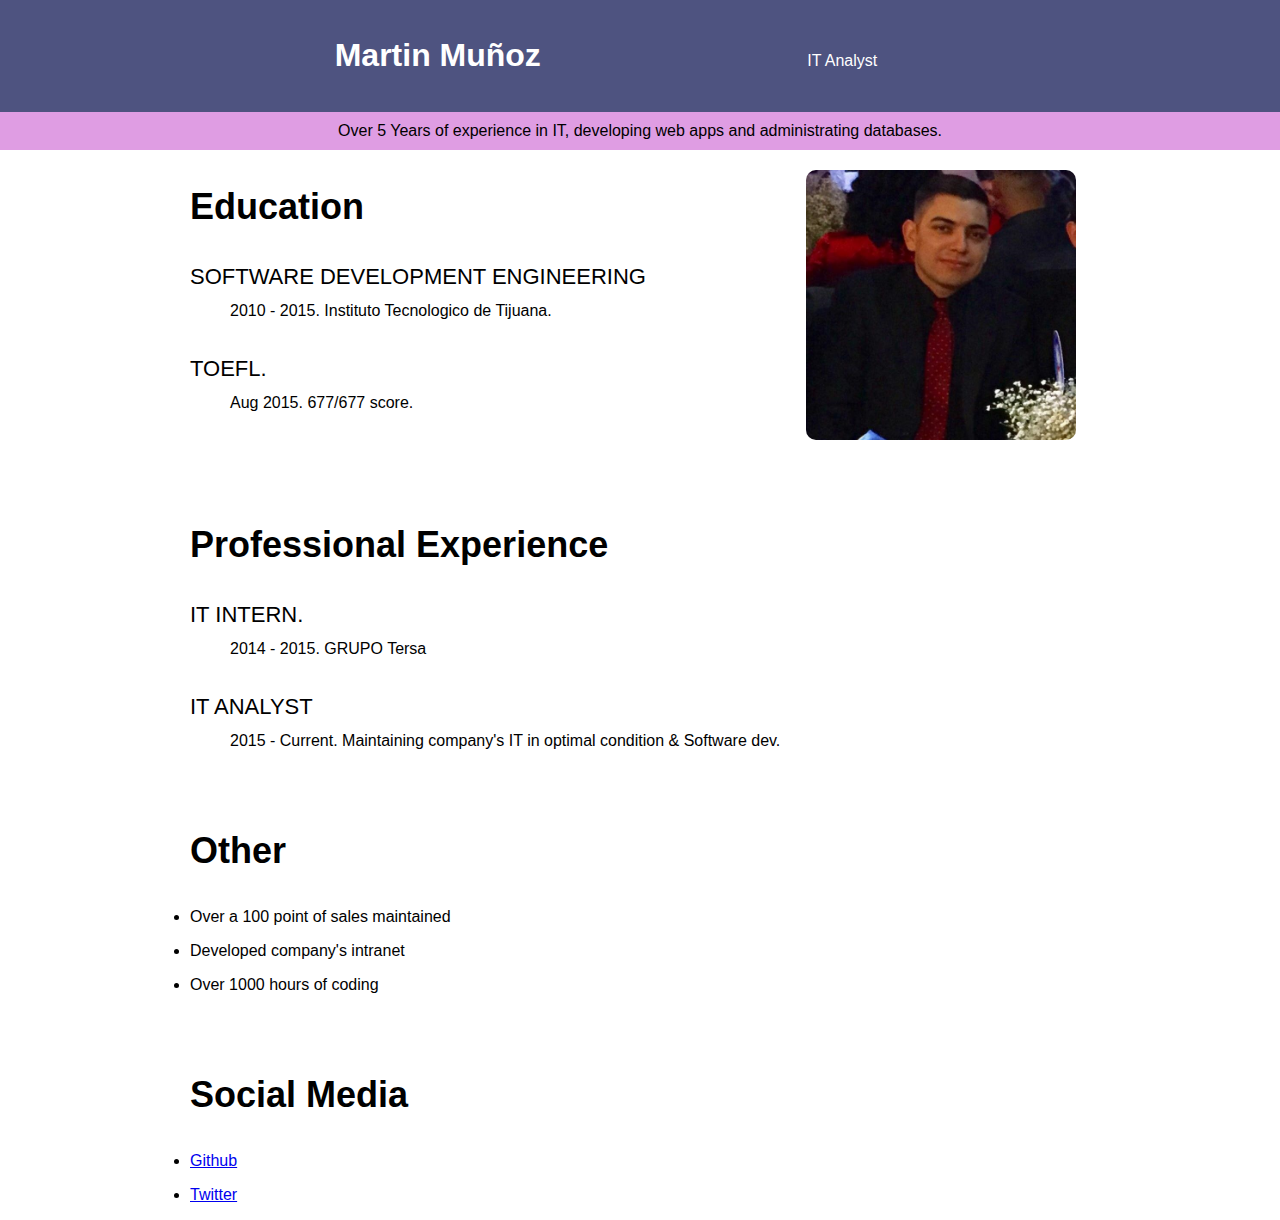
==== web/index.html @ 49abad9f "Subimos por primera vez la pagina" ====
<!DOCTYPE html>
<html>
	<head>
		<title>CV de Martin</title>
		<meta charset="utf-8">
		<meta name="description" content="Ing en Sistemas desarrollando conocimiento en web development">
	</head>
	<body style="font-family: Helvetica, Arial, sans-serif;margin:0">
		<header style="background-color:#4e5380;color:white;text-align:center;padding:16px;">
			<h1 style="display: inline-block;width:400px;font-weight:bold;">Martin Muñoz</h1>
			<p style="display: inline-block;width:400px;font-weight:200;">IT Analyst</p>
		</header>
		<div style="background-color:#df9de3;text-align:center;padding:10px;">
			Over 5 Years of experience in IT, developing web apps and administrating databases.
		</div>
		<section>
			<div style="width:900px;margin-left:auto;margin-right:auto;">
				
				<div>
					<div style="display:inline-block;width:68%;vertical-align:top;">
						<h3 style="font-size:36px;font-weight:700;">Education</h3>
							<div>
								<dl>
									<dt style="font-size:22px;text-transform:uppercase;margin-bottom:12px;margin-top: 36px;">Software Development Engineering</dt>
									<dd>2010 - 2015. Instituto Tecnologico de Tijuana.</dd>
									<dt style="font-size:22px;text-transform:uppercase;margin-bottom:12px;margin-top: 36px;">TOEFL.</dt>
									<dd>Aug 2015. 677/677 score.</dd>
								</dl>
							</div>
					</div>
					<div style="display: inline-block;width: 30%;margin-top: 20px;">
						<img src="martin.jpg" width="270" style="border-radius: 10px;">
					</div>
				</div>

				<div style="margin-top:80px;">
					<h3 style="font-size:36px;font-weight:700;">Professional Experience</h3>
					<div>
						<dl>
							<dt style="font-size:22px;text-transform:uppercase;margin-bottom:12px;margin-top: 36px;">IT Intern.</dt>
							<dd>2014 - 2015. GRUPO Tersa</dd>
							<dt style="font-size:22px;text-transform:uppercase;margin-bottom:12px;margin-top: 36px;">IT Analyst</dt>
							<dd>2015 - Current. Maintaining company's IT in optimal condition & Software dev.</dd>
						</dl>
					</div>
				</div>

				<div style="margin-top:80px;">
					<h3 style="font-size:36px;font-weight:700;">Other</h3>
					<ul style="margin-top:12px;padding: 0px;">
						<li style="margin-top:16px;">Over a 100 point of sales maintained</li>
						<li style="margin-top:16px;">Developed company's intranet</li>
						<li style="margin-top:16px;">Over 1000 hours of coding</li>
					</ul>
				</div>

				<div style="margin-top:80px;">
					<h3 style="font-size:36px;font-weight:700;">Social Media</h3>
					<ul style="margin-top:12px;padding: 0px;">
						<li style="margin-top:16px;">
							<a href="https://github.com/martin92" target="_blank">Github</a>
						</li>
						<li style="margin-top:16px;">
							<a href="https://twitter.com/marttinmo" target="_blank">Twitter</a>
						</li>
					</ul>
				</div>

			</div>
		</section>
	</body>
</html>
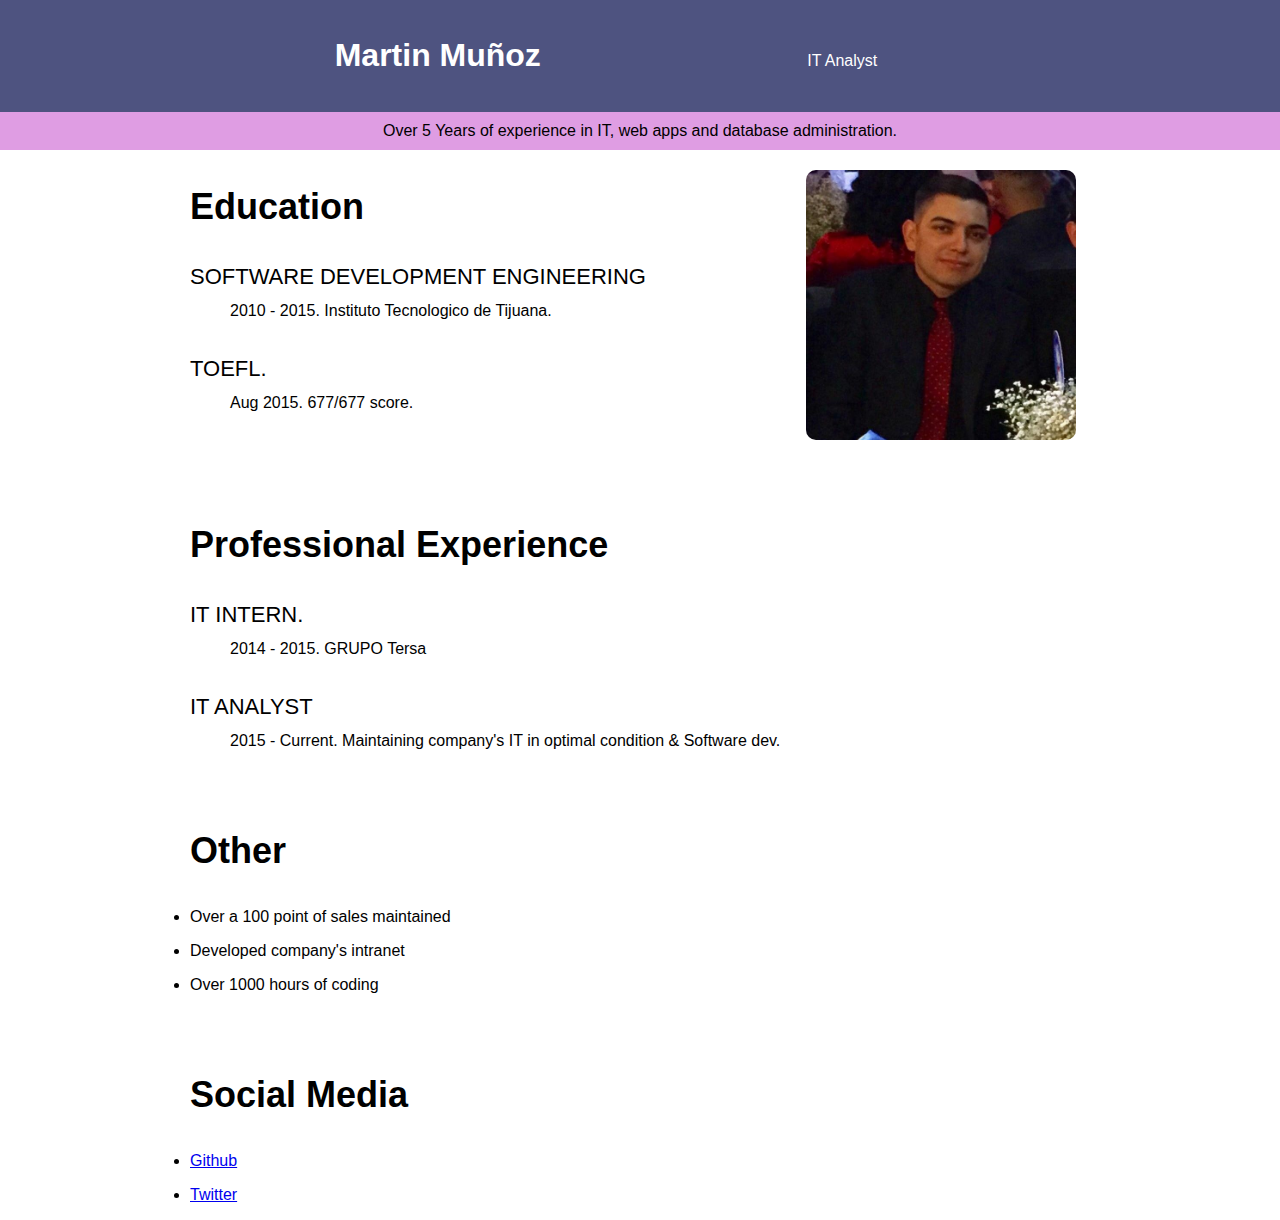
==== commit 4a8991cd: "Actualizacion de la descripcion" ====
--- a/web/index.html
+++ b/web/index.html
@@ -11,7 +11,7 @@
 			<p style="display: inline-block;width:400px;font-weight:200;">IT Analyst</p>
 		</header>
 		<div style="background-color:#df9de3;text-align:center;padding:10px;">
-			Over 5 Years of experience in IT, developing web apps and administrating databases.
+			Over 5 Years of experience in IT, web apps and database administration.
 		</div>
 		<section>
 			<div style="width:900px;margin-left:auto;margin-right:auto;">
